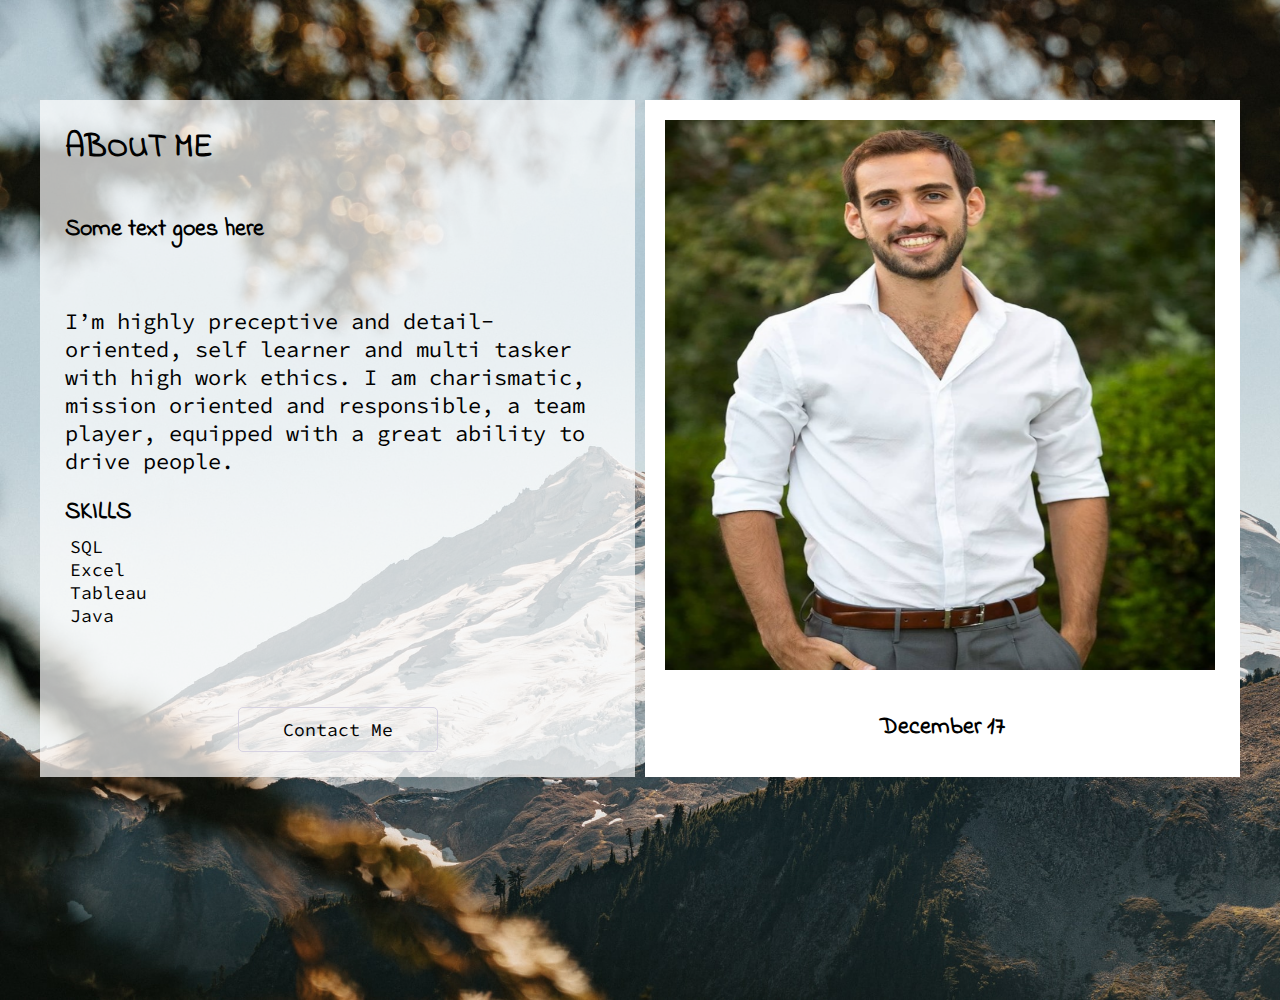
==== index.html @ 652ba5c0 ":astronaut: Initial commit" ====
<!DOCTYPE html>
<html lang="en">
  <head>
    <meta charset="UTF-8" />
    <meta name="viewport" content="width=device-width, initial-scale=1.0" />
    <title>Portfolio - Home Page</title>
    <link rel="stylesheet" href="./style.css" />
    <link rel="preconnect" href="https://fonts.gstatic.com" />
    <link
      href="https://fonts.googleapis.com/css2?family=Indie+Flower&display=swap"
      rel="stylesheet"
    />

    <link rel="preconnect" href="https://fonts.gstatic.com" />
    <link rel="preconnect" href="https://fonts.gstatic.com" />
    <link
      href="https://fonts.googleapis.com/css2?family=Source+Code+Pro&display=swap"
      rel="stylesheet"
    />
  </head>
  <body>
    <div class="container" id="home">
      <div class="grid-container">
        <section class="info">
          <h1>ABOUT ME</h1>
          <h2>Some text goes here</h2>
          <p>
            I’m highly preceptive and detail-oriented, self learner and multi
            tasker with high work ethics. I am charismatic, mission oriented and
            responsible, a team player, equipped with a great ability to drive
            people.
          </p>
          <h3>SKILLS</h3>
          <ul>
            <li>SQL</li>
            <li>Excel</li>
            <li>Tableau</li>
            <li>Java</li>
          </ul>
          <div>
            <a href="./contact-me.html" class="btn">Contact Me</a>
          </div>
        </section>
        <section class="image-box">
          <img src="./yaroncv.png" />
          <div class="date-box"><h2 id="date-text">December 17</h2></div>
        </section>
      </div>
    </div>
  </body>
  <script src="js.js"></script>
</html>
---- style.css ----
/* RESET  */
* {
  padding: 0;
  margin: 0;
  box-sizing: border-box;
}
a {
  text-decoration: none;
  color: #000;
  font-family: 'Source Code Pro', monospace;
}

ul {
  list-style-type: none;
}
html {
  font-family: 'Indie Flower', cursive;
}

body {
  background-image: url('./background.jpg');
  background-position: cover;
  background-repeat: no-repeat;
  background-size: cover;
  height: 100vh;
}
.container {
  width: 1200px;
  margin: 100px auto;
}
/* HOME */
#home .grid-container {
  display: grid;
  grid-template-columns: repeat(2, 1fr);
  grid-gap: 10px;
}

#home .info {
  background-color: rgba(255, 255, 255, 0.7);
  padding: 25px;
}

#home .image-box {
  background-color: #fff;
  padding: 20px;
}
#home .image-box img {
  width: 550px;
  height: 550px;
}
#home .date-box {
  padding-top: 20px;
  height: 60px;
  text-align: center;
  line-height: 60px;
}

#home .info h1,
#home .info h2 {
  margin-bottom: 40px;
}

#home .info h3 {
  margin-top: 20px;
  font-size: 1.5em;
}

#home .info ul {
  font-family: 'Source Code Pro', monospace;
  margin-top: 5px;
  margin-left: 5px;
  font-size: 18px;
}

#home .info p {
  margin-top: 60px;
  font-family: 'Source Code Pro', monospace;
  font-size: 22px;
}

#home .info div {
  text-align: center;
}

/* CONTACT ME */
.form-container {
  width: 600px;
  margin: 100px auto;
}

#contact-me .form-content {
  background-color: rgba(255, 255, 255, 0.7);
  padding: 25px;
  width: 100%;
  height: 600px;
  border-radius: 5px;
}

#contact-me .main-content {
  font-family: 'Source Code Pro', monospace;
  font-size: 20px;
}

#contact-me h1 {
  margin-bottom: 30px;
}

#contact-me label {
  display: inline-block;
  margin-bottom: 5px;
  margin-top: 10px;
}
#contact-me input {
  border: 1px solid #ccc;
  padding: 10px;
  width: 100%;
  outline: none;
}

#contact-me input:focus {
  border-radius: 10px;
  transition: 0.5s;
}

#contact-me .btn {
  border-radius: 0px;
}

/* MISC */
.btn {
  font-size: 18px;
  margin-top: 80px;
  display: inline-block;
  padding: 10px;
  border-radius: 5px;
  outline: none;
  border: 1px solid #d7d3e2;
  transition: 1s;
  width: 200px;
  cursor: pointer;
}

.btn:hover {
  background-color: #2174fc;
  color: #d7d3e2;
}
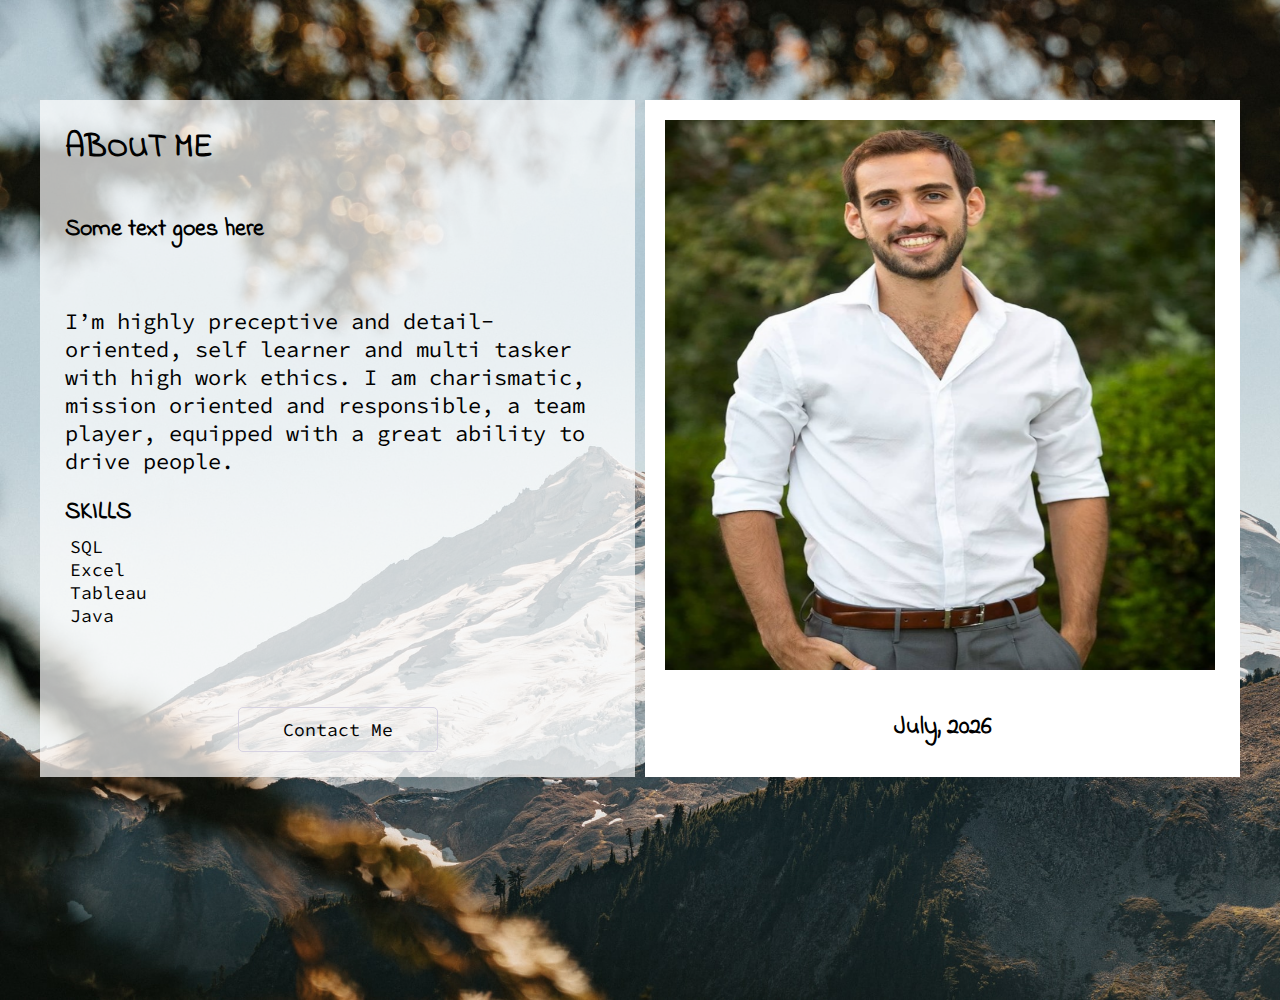
==== commit 7aded99d: ":bug: small date related js bug" ====
--- a/index.html
+++ b/index.html
@@ -43,7 +43,7 @@
         </section>
         <section class="image-box">
           <img src="./yaroncv.png" />
-          <div class="date-box"><h2 id="date-text">December 17</h2></div>
+          <div class="date-box"><h2 id="date-text">loading date...</h2></div>
         </section>
       </div>
     </div>
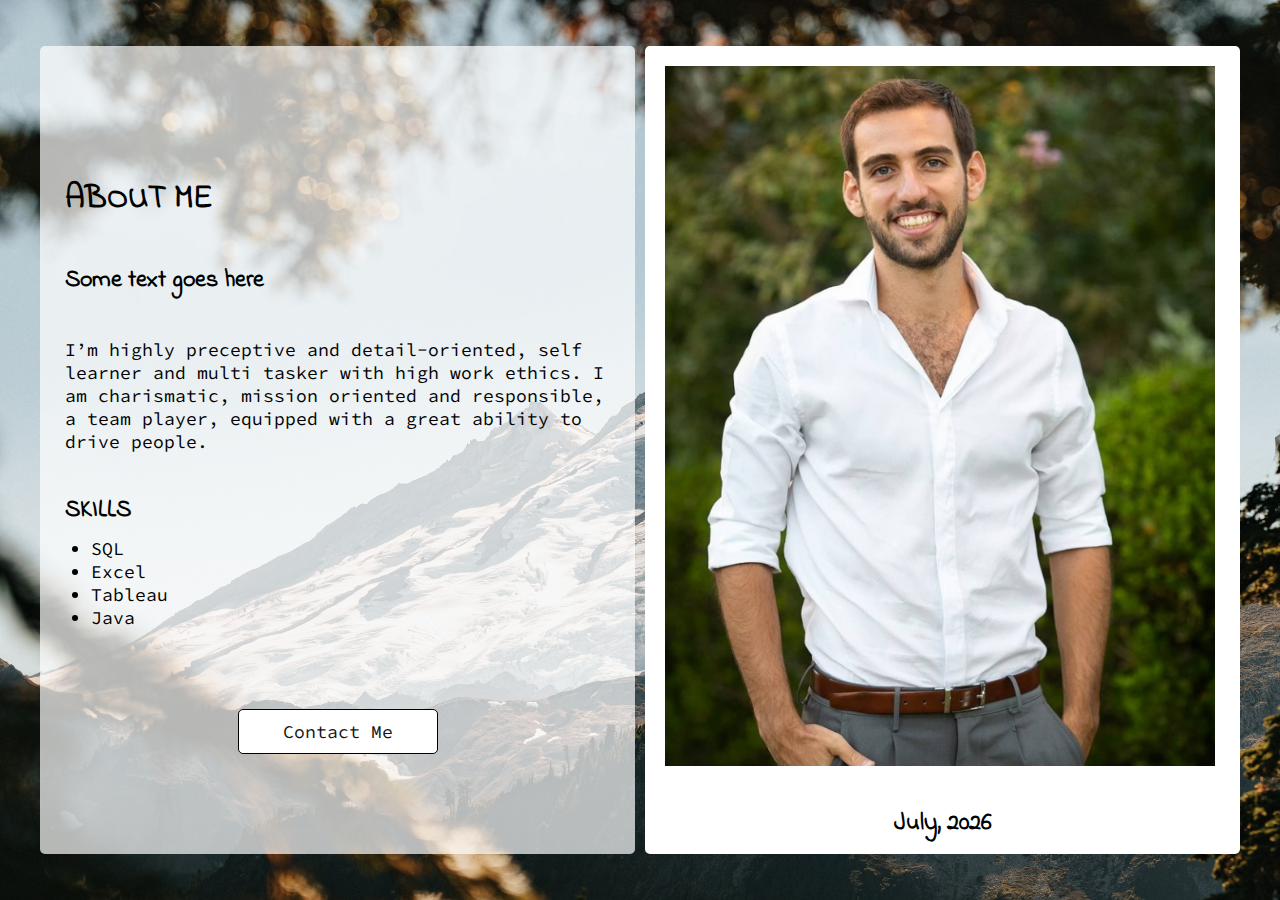
==== commit 21c6764a: ":apple: revision #1" ====
--- a/index.html
+++ b/index.html
@@ -1,8 +1,6 @@
 <!DOCTYPE html>
-<html lang="en">
+<html>
   <head>
-    <meta charset="UTF-8" />
-    <meta name="viewport" content="width=device-width, initial-scale=1.0" />
     <title>Portfolio - Home Page</title>
     <link rel="stylesheet" href="./style.css" />
     <link rel="preconnect" href="https://fonts.gstatic.com" />
@@ -21,7 +19,7 @@
   <body>
     <div class="container" id="home">
       <div class="grid-container">
-        <section class="info">
+        <div class="info">
           <h1>ABOUT ME</h1>
           <h2>Some text goes here</h2>
           <p>
@@ -40,11 +38,11 @@
           <div>
             <a href="./contact-me.html" class="btn">Contact Me</a>
           </div>
-        </section>
-        <section class="image-box">
+        </div>
+        <div class="image-box">
           <img src="./yaroncv.png" />
           <div class="date-box"><h2 id="date-text">loading date...</h2></div>
-        </section>
+        </div>
       </div>
     </div>
   </body>
--- a/style.css
+++ b/style.css
@@ -6,12 +6,12 @@
 }
 a {
   text-decoration: none;
-  color: #000;
+  color: #131314;
   font-family: 'Source Code Pro', monospace;
 }
 
 ul {
-  list-style-type: none;
+  list-style-type: disc;
 }
 html {
   font-family: 'Indie Flower', cursive;
@@ -24,10 +24,15 @@
   background-size: cover;
   height: 100vh;
 }
+
 .container {
   width: 1200px;
-  margin: 100px auto;
+  position: absolute;
+  left: 50%;
+  top: 50%;
+  transform: translate(-50%, -50%);
 }
+
 /* HOME */
 #home .grid-container {
   display: grid;
@@ -35,18 +40,26 @@
   grid-gap: 10px;
 }
 
+#home .info,
+#home .image-box {
+  border-radius: 5px;
+}
+
 #home .info {
   background-color: rgba(255, 255, 255, 0.7);
   padding: 25px;
+  padding-top: 130px;
 }
 
 #home .image-box {
   background-color: #fff;
   padding: 20px;
 }
+
 #home .image-box img {
   width: 550px;
-  height: 550px;
+  height: 700px;
+  object-fit: cover;
 }
 #home .date-box {
   padding-top: 20px;
@@ -67,15 +80,15 @@
 
 #home .info ul {
   font-family: 'Source Code Pro', monospace;
-  margin-top: 5px;
-  margin-left: 5px;
+  margin-top: 9px;
+  margin-left: 26px;
   font-size: 18px;
 }
 
 #home .info p {
-  margin-top: 60px;
+  margin: 40px 0;
   font-family: 'Source Code Pro', monospace;
-  font-size: 22px;
+  font-size: 18px;
 }
 
 #home .info div {
@@ -85,7 +98,10 @@
 /* CONTACT ME */
 .form-container {
   width: 600px;
-  margin: 100px auto;
+  position: absolute;
+  left: 50%;
+  top: 40%;
+  transform: translate(-50%, -50%);
 }
 
 #contact-me .form-content {
@@ -129,18 +145,21 @@
 /* MISC */
 .btn {
   font-size: 18px;
+  background-color: #fff;
   margin-top: 80px;
   display: inline-block;
   padding: 10px;
   border-radius: 5px;
   outline: none;
-  border: 1px solid #d7d3e2;
-  transition: 1s;
+  border: 1px solid #000;
+  transition: 0.3s;
   width: 200px;
   cursor: pointer;
 }
 
 .btn:hover {
-  background-color: #2174fc;
-  color: #d7d3e2;
+  background-color: #000;
+  color: #fff;
+  border-radius: 6px !important;
+  transform: scale(1.02);
 }
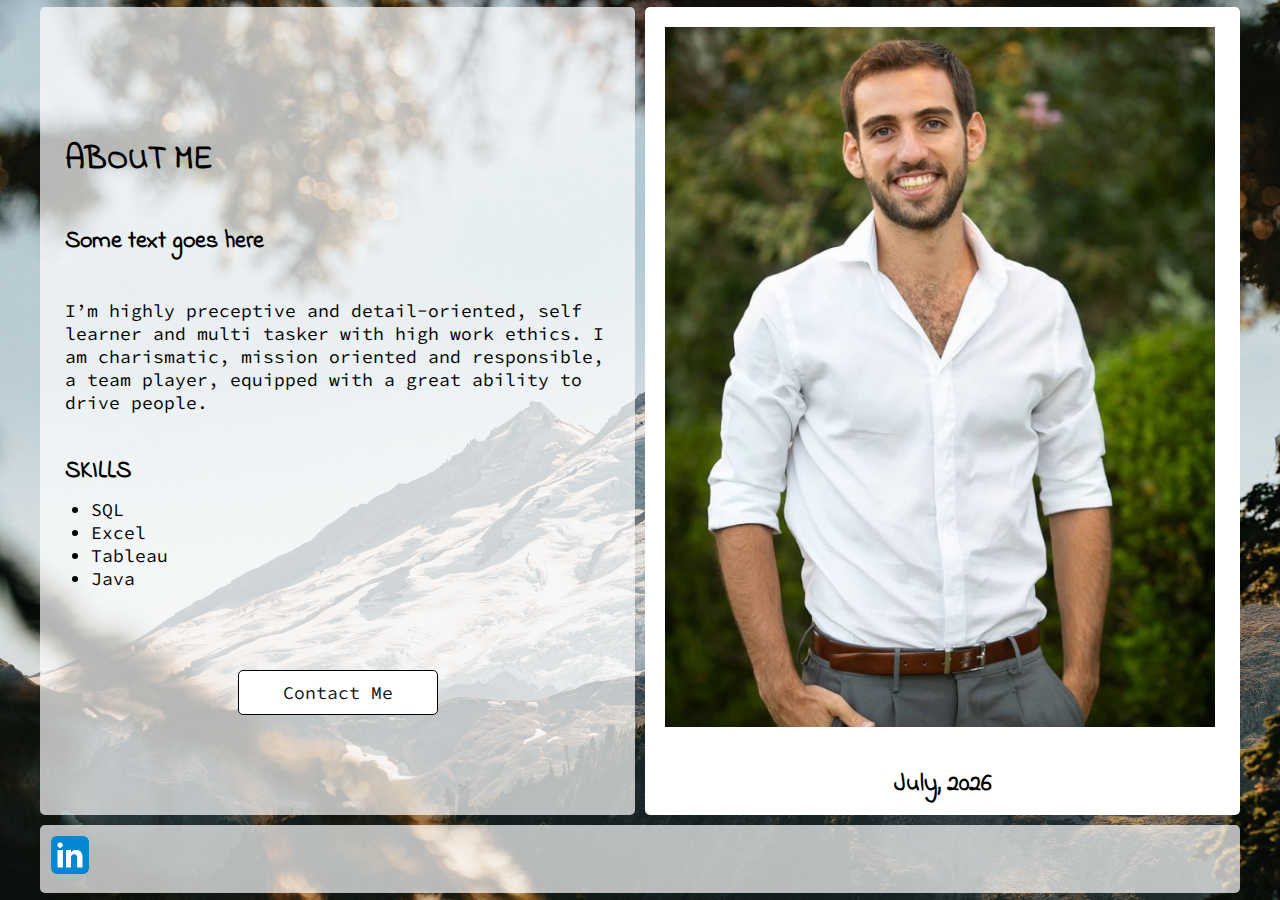
==== commit 58f96dea: ":apple: added linkedin" ====
--- a/index.html
+++ b/index.html
@@ -43,6 +43,11 @@
           <img src="./yaroncv.png" />
           <div class="date-box"><h2 id="date-text">loading date...</h2></div>
         </div>
+        <div class="footer">
+          <a href="https://www.linkedin.com/in/yaron-harush-85a052190/"
+            ><img src="./linkedin-logo.png"
+          /></a>
+        </div>
       </div>
     </div>
   </body>
--- a/style.css
+++ b/style.css
@@ -95,6 +95,22 @@
   text-align: center;
 }
 
+#home .footer {
+  background-color: rgba(255, 255, 255, 0.7);
+  padding: 5px;
+  grid-column: 1 /3;
+  border-radius: 5px;
+}
+
+#home .footer img {
+  width: 50px;
+  transition: 0.5s;
+}
+
+#home .footer img:hover {
+  transform: scale(1.1);
+}
+
 /* CONTACT ME */
 .form-container {
   width: 600px;
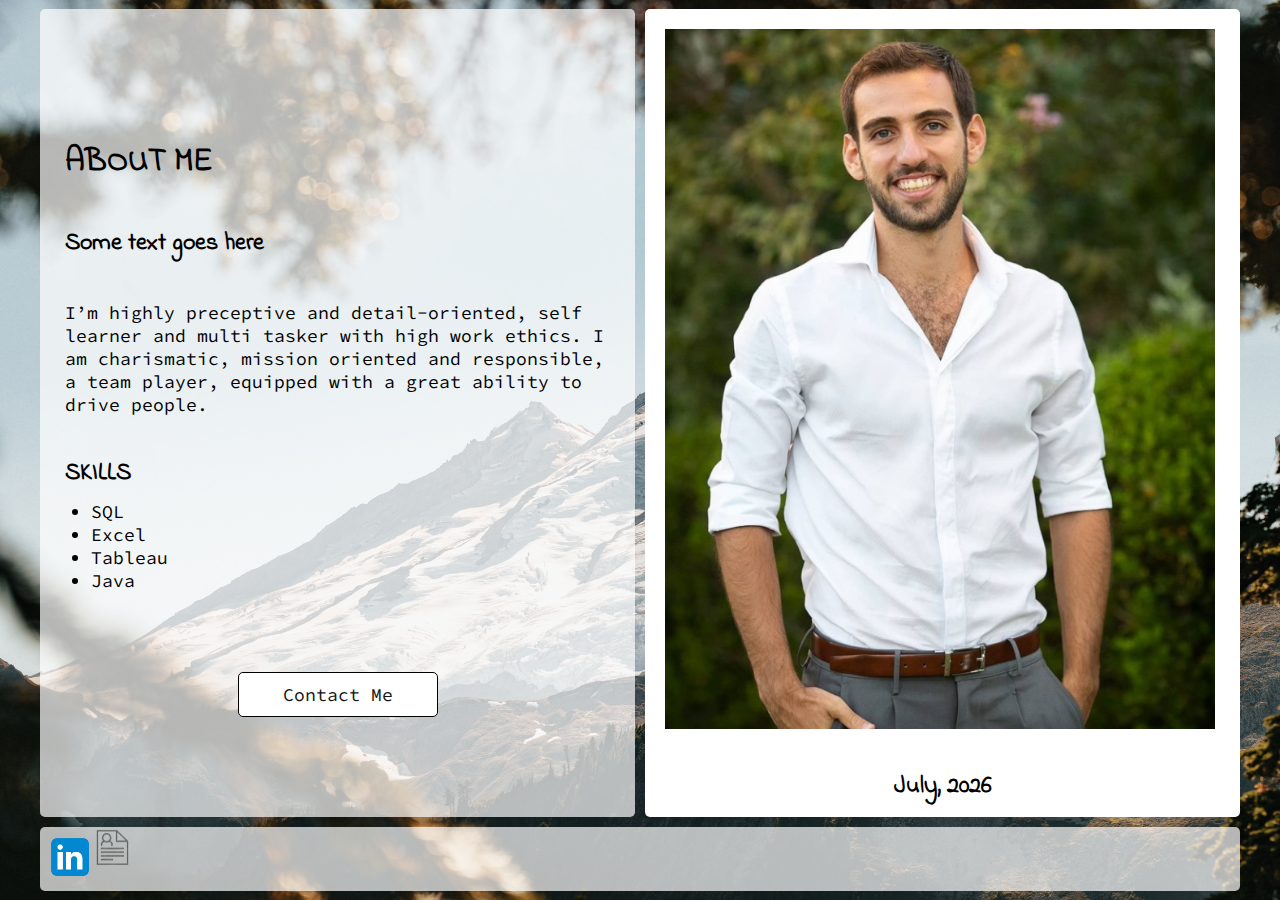
==== commit 76c2286d: "added cv icon/link" ====
--- a/index.html
+++ b/index.html
@@ -45,8 +45,9 @@
         </div>
         <div class="footer">
           <a href="https://www.linkedin.com/in/yaron-harush-85a052190/"
-            ><img src="./linkedin-logo.png"
+            ><img class="icon" src="./linkedin-logo.png"
           /></a>
+          <a href="./yaron_cv.docx"><img src="cv.svg" class="icon cv" /></a>
         </div>
       </div>
     </div>
--- a/style.css
+++ b/style.css
@@ -100,17 +100,24 @@
   padding: 5px;
   grid-column: 1 /3;
   border-radius: 5px;
+  display: flex;
+  align-items: center;
 }
 
-#home .footer img {
+#home .footer .icon {
   width: 50px;
   transition: 0.5s;
 }
+#home .footer .cv {
+  width: 35px;
+  display: inline-block;
+  margin-top: -115px;
+  color: blue;
+}
 
-#home .footer img:hover {
+#home .footer .icon:hover {
   transform: scale(1.1);
 }
-
 /* CONTACT ME */
 .form-container {
   width: 600px;
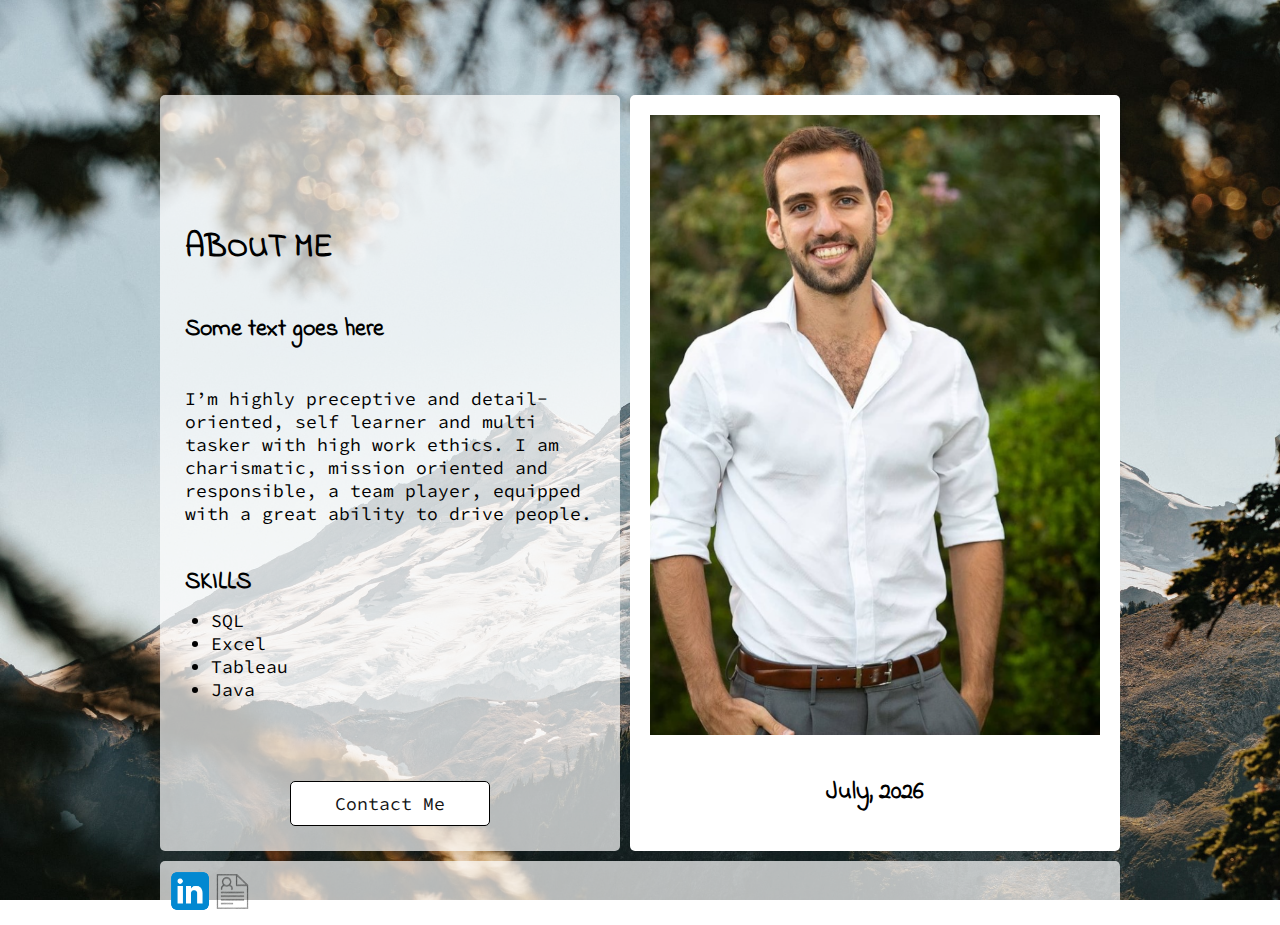
==== commit 6bb9c683: ":bug: object-fit problems" ====
--- a/index.html
+++ b/index.html
@@ -43,11 +43,14 @@
           <img src="./yaroncv.png" />
           <div class="date-box"><h2 id="date-text">loading date...</h2></div>
         </div>
+
         <div class="footer">
           <a href="https://www.linkedin.com/in/yaron-harush-85a052190/"
-            ><img class="icon" src="./linkedin-logo.png"
+            ><img class="icon" src="./linkedin-logo.png" alt="Linkedin logo"
           /></a>
-          <a href="./yaron_cv.docx"><img src="cv.svg" class="icon cv" /></a>
+          <a href="./yaron_cv.docx"
+            ><img src="cv.svg" class="icon cv" alt="CV download"
+          /></a>
         </div>
       </div>
     </div>
--- a/style.css
+++ b/style.css
@@ -13,6 +13,7 @@
 ul {
   list-style-type: disc;
 }
+
 html {
   font-family: 'Indie Flower', cursive;
 }
@@ -26,7 +27,7 @@
 }
 
 .container {
-  width: 1200px;
+  width: 960px;
   position: absolute;
   left: 50%;
   top: 50%;
@@ -38,6 +39,7 @@
   display: grid;
   grid-template-columns: repeat(2, 1fr);
   grid-gap: 10px;
+  margin-top: 120px;
 }
 
 #home .info,
@@ -57,10 +59,12 @@
 }
 
 #home .image-box img {
-  width: 550px;
-  height: 700px;
+  width: 450px;
+  height: 620px;
   object-fit: cover;
+  object-position: 100% 0%;
 }
+
 #home .date-box {
   padding-top: 20px;
   height: 60px;
@@ -111,8 +115,6 @@
 #home .footer .cv {
   width: 35px;
   display: inline-block;
-  margin-top: -115px;
-  color: blue;
 }
 
 #home .footer .icon:hover {
@@ -146,9 +148,11 @@
 
 #contact-me label {
   display: inline-block;
+
   margin-bottom: 5px;
   margin-top: 10px;
 }
+
 #contact-me input {
   border: 1px solid #ccc;
   padding: 10px;
